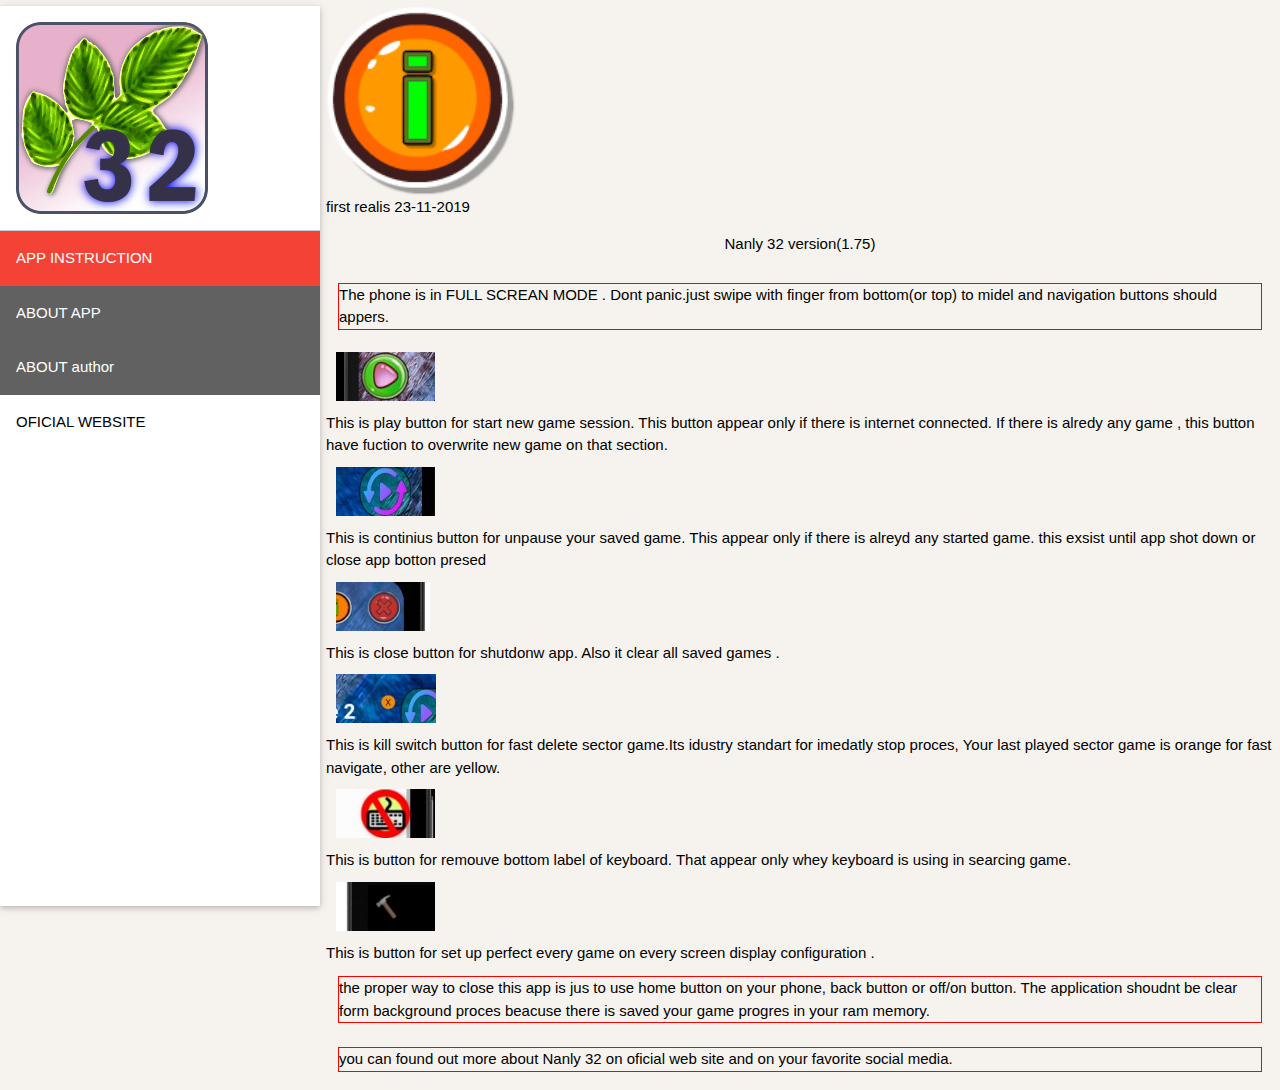
==== index.html @ 4b64a33b "Update index.html" ====
<!DOCTYPE html><html><head><meta http-equiv="content-type" content="text/html; charset=UTF-8">
<meta name="viewport" content="width=device-width, initial-scale=1">
<link rel="stylesheet" href="cS.css"></head><body>
<nav class="w3-sidebar w3-bar-block w3-collapse w3-white w3-animate-left w3-card" style="z-index:3;width:320px;">
<a href="javascript:void(0)" class="w3-bar-item w3-button w3-border-bottom w3-large"><img src="f/g192.png"></a>
<a class="w3-bar-item w3-button w3-hide-large w3-large" onclick="SH_MNY(0);">Close meny</a>
<a class="w3-bar-item w3-button w3-red" onclick="Prikaz(0);SH_MNY(0);">APP INSTRUCTION</a>
<a class="w3-bar-item w3-button w3-dark-grey w3-hover-black w3-left-align" onclick="Prikaz(1),SH_MNY(0);">ABOUT APP</a>
<a class="w3-bar-item w3-button w3-dark-grey w3-hover-black w3-left-align" onclick="Prikaz(2),SH_MNY(0);">ABOUT author</a>
<a class="w3-bar-item w3-button" onclick="window.open('https//www. 1 .com');"><i class="w3-hover-opacity"></i>OFICIAL WEBSITE </a>
<a class="w3-bar-item w3-button"><div class="w3-bar-item w3-button w3-left-align">
    <div id="google_translate_element" ></div></div></a>
</nav>
<div id="myOverlay" class="w3-overlay w3-hide-large w3-animate-opacity" onclick="SH_MNY(0);"></div>

<div class="w3-main " style="margin-left:320px;">
<p class="w3-button w3-white w3-hide-large w3-xlarge w3-margin-left w3-margin-top" onclick="SH_MNY(1);">&#9776;</p>

<div id="INt">
  <img class="w3-round w3-animate-top" src="f/ii.png" style="z-index:-1;width:20%;"><br>
<a>first realis 23-11-2019</a>
<p style="width: 100%;text-align: center;">Nanly 32 version(1.75)</p>
<div style="display: grid;">
<div class="div2TX"> The phone is in FULL SCREAN MODE . Dont panic.just swipe with finger  from bottom(or top) to midel and navigation buttons should appers. </div>
<div class="div1SL"><img src="f/g1.jpg"></div>
<div class="div2">This is play button for start new game session. This button appear only if there is internet connected. If there is alredy any game , this button have fuction to overwrite new game  on that section. </div>
<div class="div1SL"><img src="f/g2.jpg"></div>
<div class="div2">This is continius  button for unpause your saved game. This appear only if there is alreyd any started game. this exsist until app shot down or close app botton presed</div>
<div class="div1SL"><img src="f/g4.jpg"></div>
<div class="div2">This is close button for shutdonw app. Also it clear all saved games . </div>
<div class="div1SL"><img src="f/g6.jpg"></div>
<div class="div2">This is kill switch  button for fast delete sector game.Its idustry standart for imedatly stop proces, Your last played sector game is orange for fast navigate, other are yellow.</div>
<div class="div1SL"><img src="f/g3.jpg"></div>
<div class="div2">This is button for remouve bottom label of keyboard. That appear only whey keyboard is using in searcing game.</div>
<div class="div1SL"><img src="f/g5.jpg"></div>
<div class="div2">This is button for set up perfect every game on every screen display configuration .</div>
<div class="div2TX">the proper way to close this app is jus to use home button on your phone, back button or off/on button. The application shoudnt be clear form  background proces beacuse there is saved your game progres in your ram memory. </div>
<div class="div2TX">you can found out more about Nanly 32 on oficial web site and on your favorite social media. </div>
</div>
</div>

<div id="INF">
<img class="w3-round  w3-animate-top" src="f/g192.png" style="z-index:-1;width:20%;">
<h5>Nanly 32</h5><p>
Nanly32 is simepl app tha save your games and progres  in your ram memory of andrid phone.
The name Nanly32 is inspiration is from old games colector  MAME 32 
<br>
its simple easy to use , free , no adds, no data colection, no ingame billing  ,no account 
, no instalation, no download, only pick & play.
<br>
Nanly32 is  ~ 3 MB mb size memory and can be found on android playstore
<br>
if there is some preoblems, you can reinstal this app  manualy to factory settings in leas than 5 sec.
</p>
</div>

<div id="K1R">
<img class="w3-round  w3-animate-top" src="f/L51r.png" style="z-index:-1;width:20%;">
<h4>1kinger </h4>
<p> 
Author of this app is 1kinger. He is profi full stack web devolpment and others unknowed talents yet. 1kinger is just self declared artistick name of  25 years old boy from europa that have 
and hobby of full stuck solo web devolpment.And 1kinger is trying to make "some good IT things" as good as can be.
<br>
you can finde more fressh info on oficial web site and on social median cominuty
</p>
</div></div><script type="text/javascript" src="Webo_J.js"></script></body></html>
---- cS.css ----
/* W3.CSS 4.13 June 2019 by Jan Egil and Borge Refsnes */
html{box-sizing:border-box}*,*:before,*:after{box-sizing:inherit}
/* Extract from normalize.css by Nicolas Gallagher and Jonathan Neal git.io/normalize */
html{-ms-text-size-adjust:100%;-webkit-text-size-adjust:100%}body{margin:0}
article,aside,details,figcaption,figure,footer,header,main,menu,nav,section{display:block}summary{display:list-item}
audio,canvas,progress,video{display:inline-block}progress{vertical-align:baseline}
audio:not([controls]){display:none;height:0}[hidden],template{display:none}
a{background-color:transparent}a:active,a:hover{outline-width:0}
abbr[title]{border-bottom:none;text-decoration:underline;text-decoration:underline dotted}
b,strong{font-weight:bolder}dfn{font-style:italic}mark{background:#ff0;color:#000}
small{font-size:80%}sub,sup{font-size:75%;line-height:0;position:relative;vertical-align:baseline}
sub{bottom:-0.25em}sup{top:-0.5em}figure{margin:1em 40px}img{border-style:none}
code,kbd,pre,samp{font-family:monospace,monospace;font-size:1em}hr{box-sizing:content-box;height:0;overflow:visible}
button,input,select,textarea,optgroup{font:inherit;margin:0}optgroup{font-weight:bold}
button,input{overflow:visible}button,select{text-transform:none}
button,[type=button],[type=reset],[type=submit]{-webkit-appearance:button}
button::-moz-focus-inner,[type=button]::-moz-focus-inner,[type=reset]::-moz-focus-inner,[type=submit]::-moz-focus-inner{border-style:none;padding:0}
button:-moz-focusring,[type=button]:-moz-focusring,[type=reset]:-moz-focusring,[type=submit]:-moz-focusring{outline:1px dotted ButtonText}
fieldset{border:1px solid #c0c0c0;margin:0 2px;padding:.35em .625em .75em}
legend{color:inherit;display:table;max-width:100%;padding:0;white-space:normal}textarea{overflow:auto}
[type=checkbox],[type=radio]{padding:0}
[type=number]::-webkit-inner-spin-button,[type=number]::-webkit-outer-spin-button{height:auto}
[type=search]{-webkit-appearance:textfield;outline-offset:-2px}
[type=search]::-webkit-search-decoration{-webkit-appearance:none}
::-webkit-file-upload-button{-webkit-appearance:button;font:inherit}
/* End extract */
html,body{font-family:Verdana,sans-serif;font-size:15px;line-height:1.5}html{overflow-x:hidden}
h1{font-size:36px}h2{font-size:30px}h3{font-size:24px}h4{font-size:20px}h5{font-size:18px}h6{font-size:16px}.w3-serif{font-family:serif}
h1,h2,h3,h4,h5,h6{font-family:"Segoe UI",Arial,sans-serif;font-weight:400;margin:10px 0}.w3-wide{letter-spacing:4px}
hr{border:0;border-top:1px solid #eee;margin:20px 0}
.w3-image{max-width:100%;height:auto}img{vertical-align:middle}a{color:inherit}
.w3-table,.w3-table-all{border-collapse:collapse;border-spacing:0;width:100%;display:table}.w3-table-all{border:1px solid #ccc}
.w3-bordered tr,.w3-table-all tr{border-bottom:1px solid #ddd}.w3-striped tbody tr:nth-child(even){background-color:#f1f1f1}
.w3-table-all tr:nth-child(odd){background-color:#fff}.w3-table-all tr:nth-child(even){background-color:#f1f1f1}
.w3-hoverable tbody tr:hover,.w3-ul.w3-hoverable li:hover{background-color:#ccc}.w3-centered tr th,.w3-centered tr td{text-align:center}
.w3-table td,.w3-table th,.w3-table-all td,.w3-table-all th{padding:8px 8px;display:table-cell;text-align:left;vertical-align:top}
.w3-table th:first-child,.w3-table td:first-child,.w3-table-all th:first-child,.w3-table-all td:first-child{padding-left:16px}
.w3-btn,.w3-button{border:none;display:inline-block;padding:8px 16px;vertical-align:middle;overflow:hidden;text-decoration:none;color:inherit;background-color:inherit;text-align:center;cursor:pointer;white-space:nowrap}
.w3-btn:hover{box-shadow:0 8px 16px 0 rgba(0,0,0,0.2),0 6px 20px 0 rgba(0,0,0,0.19)}
.w3-btn,.w3-button{-webkit-touch-callout:none;-webkit-user-select:none;-khtml-user-select:none;-moz-user-select:none;-ms-user-select:none;user-select:none}   
.w3-disabled,.w3-btn:disabled,.w3-button:disabled{cursor:not-allowed;opacity:0.3}.w3-disabled *,:disabled *{pointer-events:none}
.w3-btn.w3-disabled:hover,.w3-btn:disabled:hover{box-shadow:none}
.w3-badge,.w3-tag{background-color:#000;color:#fff;display:inline-block;padding-left:8px;padding-right:8px;text-align:center}.w3-badge{border-radius:50%}
.w3-ul{list-style-type:none;padding:0;margin:0}.w3-ul li{padding:8px 16px;border-bottom:1px solid #ddd}.w3-ul li:last-child{border-bottom:none}
.w3-tooltip,.w3-display-container{position:relative}.w3-tooltip .w3-text{display:none}.w3-tooltip:hover .w3-text{display:inline-block}
.w3-ripple:active{opacity:0.5}.w3-ripple{transition:opacity 0s}
.w3-input{padding:8px;display:block;border:none;border-bottom:1px solid #ccc;width:100%}
.w3-select{padding:9px 0;width:100%;border:none;border-bottom:1px solid #ccc}
.w3-dropdown-click,.w3-dropdown-hover{position:relative;display:inline-block;cursor:pointer}
.w3-dropdown-hover:hover .w3-dropdown-content{display:block}
.w3-dropdown-hover:first-child,.w3-dropdown-click:hover{background-color:#ccc;color:#000}
.w3-dropdown-hover:hover > .w3-button:first-child,.w3-dropdown-click:hover > .w3-button:first-child{background-color:#ccc;color:#000}
.w3-dropdown-content{cursor:auto;color:#000;background-color:#fff;display:none;position:absolute;min-width:160px;margin:0;padding:0;z-index:1}
.w3-check,.w3-radio{width:24px;height:24px;position:relative;top:6px}
.w3-sidebar{height:100%;width:200px;background-color:#fff;position:fixed!important;z-index:1;overflow:auto}
.w3-bar-block .w3-dropdown-hover,.w3-bar-block .w3-dropdown-click{width:100%}
.w3-bar-block .w3-dropdown-hover .w3-dropdown-content,.w3-bar-block .w3-dropdown-click .w3-dropdown-content{min-width:100%}
.w3-bar-block .w3-dropdown-hover .w3-button,.w3-bar-block .w3-dropdown-click .w3-button{width:100%;text-align:left;padding:8px 16px}
.w3-main,#main{transition:margin-left .4s}
.w3-modal{z-index:3;display:none;padding-top:100px;position:fixed;left:0;top:0;width:100%;height:100%;overflow:auto;background-color:rgb(0,0,0);background-color:rgba(0,0,0,0.4)}
.w3-modal-content{margin:auto;background-color:#fff;position:relative;padding:0;outline:0;width:600px}
.w3-bar{width:100%;overflow:hidden}.w3-center .w3-bar{display:inline-block;width:auto}
.w3-bar .w3-bar-item{padding:8px 16px;float:left;width:auto;border:none;display:block;outline:0}
.w3-bar .w3-dropdown-hover,.w3-bar .w3-dropdown-click{position:static;float:left}
.w3-bar .w3-button{white-space:normal}
.w3-bar-block .w3-bar-item{width:100%;display:block;padding:8px 16px;text-align:left;border:none;white-space:normal;float:none;outline:0}
.w3-bar-block.w3-center .w3-bar-item{text-align:center}.w3-block{display:block;width:100%}
.w3-responsive{display:block;overflow-x:auto}
.w3-container:after,.w3-container:before,.w3-panel:after,.w3-panel:before,.w3-row:after,.w3-row:before,.w3-row-padding:after,.w3-row-padding:before,
.w3-cell-row:before,.w3-cell-row:after,.w3-clear:after,.w3-clear:before,.w3-bar:before,.w3-bar:after{content:"";display:table;clear:both}
.w3-col,.w3-half,.w3-third,.w3-twothird,.w3-threequarter,.w3-quarter{float:left;width:100%}
.w3-col.s1{width:8.33333%}.w3-col.s2{width:16.66666%}.w3-col.s3{width:24.99999%}.w3-col.s4{width:33.33333%}
.w3-col.s5{width:41.66666%}.w3-col.s6{width:49.99999%}.w3-col.s7{width:58.33333%}.w3-col.s8{width:66.66666%}
.w3-col.s9{width:74.99999%}.w3-col.s10{width:83.33333%}.w3-col.s11{width:91.66666%}.w3-col.s12{width:99.99999%}
@media (min-width:601px){.w3-col.m1{width:8.33333%}.w3-col.m2{width:16.66666%}.w3-col.m3,.w3-quarter{width:24.99999%}.w3-col.m4,.w3-third{width:33.33333%}
.w3-col.m5{width:41.66666%}.w3-col.m6,.w3-half{width:49.99999%}.w3-col.m7{width:58.33333%}.w3-col.m8,.w3-twothird{width:66.66666%}
.w3-col.m9,.w3-threequarter{width:74.99999%}.w3-col.m10{width:83.33333%}.w3-col.m11{width:91.66666%}.w3-col.m12{width:99.99999%}}
@media (min-width:993px){.w3-col.l1{width:8.33333%}.w3-col.l2{width:16.66666%}.w3-col.l3{width:24.99999%}.w3-col.l4{width:33.33333%}
.w3-col.l5{width:41.66666%}.w3-col.l6{width:49.99999%}.w3-col.l7{width:58.33333%}.w3-col.l8{width:66.66666%}
.w3-col.l9{width:74.99999%}.w3-col.l10{width:83.33333%}.w3-col.l11{width:91.66666%}.w3-col.l12{width:99.99999%}}
.w3-rest{overflow:hidden}.w3-stretch{margin-left:-16px;margin-right:-16px}
.w3-content,.w3-auto{margin-left:auto;margin-right:auto}.w3-content{max-width:980px}.w3-auto{max-width:1140px}
.w3-cell-row{display:table;width:100%}.w3-cell{display:table-cell}
.w3-cell-top{vertical-align:top}.w3-cell-middle{vertical-align:middle}.w3-cell-bottom{vertical-align:bottom}
.w3-hide{display:none!important}.w3-show-block,.w3-show{display:block!important}.w3-show-inline-block{display:inline-block!important}
@media (max-width:1205px){.w3-auto{max-width:95%}}
@media (max-width:600px){.w3-modal-content{margin:0 10px;width:auto!important}.w3-modal{padding-top:30px}
.w3-dropdown-hover.w3-mobile .w3-dropdown-content,.w3-dropdown-click.w3-mobile .w3-dropdown-content{position:relative}	
.w3-hide-small{display:none!important}.w3-mobile{display:block;width:100%!important}.w3-bar-item.w3-mobile,.w3-dropdown-hover.w3-mobile,.w3-dropdown-click.w3-mobile{text-align:center}
.w3-dropdown-hover.w3-mobile,.w3-dropdown-hover.w3-mobile .w3-btn,.w3-dropdown-hover.w3-mobile .w3-button,.w3-dropdown-click.w3-mobile,.w3-dropdown-click.w3-mobile .w3-btn,.w3-dropdown-click.w3-mobile .w3-button{width:100%}}
@media (max-width:768px){.w3-modal-content{width:500px}.w3-modal{padding-top:50px}}
@media (min-width:993px){.w3-modal-content{width:900px}.w3-hide-large{display:none!important}.w3-sidebar.w3-collapse{display:block!important}}
@media (max-width:992px) and (min-width:601px){.w3-hide-medium{display:none!important}}
@media (max-width:992px){.w3-sidebar.w3-collapse{display:none}.w3-main{margin-left:0!important;margin-right:0!important}.w3-auto{max-width:100%}}
.w3-top,.w3-bottom{position:fixed;width:100%;z-index:1}.w3-top{top:0}.w3-bottom{bottom:0}
.w3-overlay{position:fixed;display:none;width:100%;height:100%;top:0;left:0;right:0;bottom:0;background-color:rgba(0,0,0,0.5);z-index:2}
.w3-display-topleft{position:absolute;left:0;top:0}.w3-display-topright{position:absolute;right:0;top:0}
.w3-display-bottomleft{position:absolute;left:0;bottom:0}.w3-display-bottomright{position:absolute;right:0;bottom:0}
.w3-display-middle{position:absolute;top:50%;left:50%;transform:translate(-50%,-50%);-ms-transform:translate(-50%,-50%)}
.w3-display-left{position:absolute;top:50%;left:0%;transform:translate(0%,-50%);-ms-transform:translate(-0%,-50%)}
.w3-display-right{position:absolute;top:50%;right:0%;transform:translate(0%,-50%);-ms-transform:translate(0%,-50%)}
.w3-display-topmiddle{position:absolute;left:50%;top:0;transform:translate(-50%,0%);-ms-transform:translate(-50%,0%)}
.w3-display-bottommiddle{position:absolute;left:50%;bottom:0;transform:translate(-50%,0%);-ms-transform:translate(-50%,0%)}
.w3-display-container:hover .w3-display-hover{display:block}.w3-display-container:hover span.w3-display-hover{display:inline-block}.w3-display-hover{display:none}
.w3-display-position{position:absolute}
.w3-circle{border-radius:50%}



.w3-row-padding,.w3-row-padding>.w3-half,.w3-row-padding>.w3-third,.w3-row-padding>.w3-twothird,.w3-row-padding>.w3-threequarter,.w3-row-padding>.w3-quarter,.w3-row-padding>.w3-col{padding:0 8px}
.w3-container,.w3-panel{padding:0.01em 16px}.w3-panel{margin-top:16px;margin-bottom:16px}
.w3-code,.w3-codespan{font-family:Consolas,"courier new";font-size:16px}
.w3-code{width:auto;background-color:#fff;padding:8px 12px;border-left:4px solid #4CAF50;word-wrap:break-word}
.w3-codespan{color:crimson;background-color:#f1f1f1;padding-left:4px;padding-right:4px;font-size:110%}
.w3-card,.w3-card-2{box-shadow:0 2px 5px 0 rgba(0,0,0,0.16),0 2px 10px 0 rgba(0,0,0,0.12)}
.w3-card-4,.w3-hover-shadow:hover{box-shadow:0 4px 10px 0 rgba(0,0,0,0.2),0 4px 20px 0 rgba(0,0,0,0.19)}
.w3-spin{animation:w3-spin 2s infinite linear}@keyframes w3-spin{0%{transform:rotate(0deg)}100%{transform:rotate(359deg)}}
.w3-animate-fading{animation:fading 10s infinite}@keyframes fading{0%{opacity:0}50%{opacity:1}100%{opacity:0}}
.w3-animate-opacity{animation:opac 0.8s}@keyframes opac{from{opacity:0} to{opacity:1}}
.w3-animate-top{position:relative;animation:animatetop 0.4s}@keyframes animatetop{from{top:-300px;opacity:0} to{top:0;opacity:1}}
.w3-animate-left{position:relative;animation:animateleft 0.4s}@keyframes animateleft{from{left:-300px;opacity:0} to{left:0;opacity:1}}
.w3-animate-right{position:relative;animation:animateright 0.4s}@keyframes animateright{from{right:-300px;opacity:0} to{right:0;opacity:1}}
.w3-animate-bottom{position:relative;animation:animatebottom 0.4s}@keyframes animatebottom{from{bottom:-300px;opacity:0} to{bottom:0;opacity:1}}
.w3-animate-zoom {animation:animatezoom 0.6s}@keyframes animatezoom{from{transform:scale(0)} to{transform:scale(1)}}
.w3-animate-input{transition:width 0.4s ease-in-out}.w3-animate-input:focus{width:100%!important}
.w3-opacity,.w3-hover-opacity:hover{opacity:0.60}.w3-opacity-off,.w3-hover-opacity-off:hover{opacity:1}
.w3-opacity-max{opacity:0.25}.w3-opacity-min{opacity:0.75}
.w3-greyscale-max,.w3-grayscale-max,.w3-hover-greyscale:hover,.w3-hover-grayscale:hover{filter:grayscale(100%)}
.w3-greyscale,.w3-grayscale{filter:grayscale(75%)}.w3-greyscale-min,.w3-grayscale-min{filter:grayscale(50%)}
.w3-sepia{filter:sepia(75%)}.w3-sepia-max,.w3-hover-sepia:hover{filter:sepia(100%)}.w3-sepia-min{filter:sepia(50%)}
.w3-tiny{font-size:10px!important}.w3-small{font-size:12px!important}.w3-medium{font-size:15px!important}.w3-large{font-size:18px!important}
.w3-xlarge{font-size:24px!important}.w3-xxlarge{font-size:36px!important}.w3-xxxlarge{font-size:48px!important}.w3-jumbo{font-size:64px!important}
.w3-left-align{text-align:left!important}.w3-right-align{text-align:right!important}.w3-justify{text-align:justify!important}.w3-center{text-align:center!important}
.w3-border-0{border:0!important}.w3-border{border:1px solid #ccc!important}
.w3-border-top{border-top:1px solid #ccc!important}.w3-border-bottom{border-bottom:1px solid #ccc!important}
.w3-border-left{border-left:1px solid #ccc!important}.w3-border-right{border-right:1px solid #ccc!important}
.w3-topbar{border-top:6px solid #ccc!important}.w3-bottombar{border-bottom:6px solid #ccc!important}
.w3-leftbar{border-left:6px solid #ccc!important}.w3-rightbar{border-right:6px solid #ccc!important}
.w3-section,.w3-code{margin-top:16px!important;margin-bottom:16px!important}
.w3-margin{margin:16px!important}.w3-margin-top{margin-top:16px!important}.w3-margin-bottom{margin-bottom:16px!important}
.w3-margin-left{margin-left:16px!important}.w3-margin-right{margin-right:16px!important}
.w3-padding-small{padding:4px 8px!important}.w3-padding{padding:8px 16px!important}.w3-padding-large{padding:12px 24px!important}
.w3-padding-16{padding-top:16px!important;padding-bottom:16px!important}.w3-padding-24{padding-top:24px!important;padding-bottom:24px!important}
.w3-padding-32{padding-top:32px!important;padding-bottom:32px!important}.w3-padding-48{padding-top:48px!important;padding-bottom:48px!important}
.w3-padding-64{padding-top:64px!important;padding-bottom:64px!important}
.w3-left{float:left!important}.w3-right{float:right!important}
.w3-button:hover{color:#000!important;background-color:#ccc!important}
.w3-transparent,.w3-hover-none:hover{background-color:transparent!important}
.w3-hover-none:hover{box-shadow:none!important}
/* Colors */
.w3-amber,.w3-hover-amber:hover{color:#000!important;background-color:#ffc107!important}
.w3-aqua,.w3-hover-aqua:hover{color:#000!important;background-color:#00ffff!important}
.w3-blue,.w3-hover-blue:hover{color:#fff!important;background-color:#2196F3!important}
.w3-light-blue,.w3-hover-light-blue:hover{color:#000!important;background-color:#87CEEB!important}
.w3-brown,.w3-hover-brown:hover{color:#fff!important;background-color:#795548!important}
.w3-cyan,.w3-hover-cyan:hover{color:#000!important;background-color:#00bcd4!important}
.w3-blue-grey,.w3-hover-blue-grey:hover,.w3-blue-gray,.w3-hover-blue-gray:hover{color:#fff!important;background-color:#607d8b!important}
.w3-green,.w3-hover-green:hover{color:#fff!important;background-color:#4CAF50!important}
.w3-light-green,.w3-hover-light-green:hover{color:#000!important;background-color:#8bc34a!important}
.w3-indigo,.w3-hover-indigo:hover{color:#fff!important;background-color:#3f51b5!important}
.w3-khaki,.w3-hover-khaki:hover{color:#000!important;background-color:#f0e68c!important}
.w3-lime,.w3-hover-lime:hover{color:#000!important;background-color:#cddc39!important}
.w3-orange,.w3-hover-orange:hover{color:#000!important;background-color:#ff9800!important}
.w3-deep-orange,.w3-hover-deep-orange:hover{color:#fff!important;background-color:#ff5722!important}
.w3-pink,.w3-hover-pink:hover{color:#fff!important;background-color:#e91e63!important}
.w3-purple,.w3-hover-purple:hover{color:#fff!important;background-color:#9c27b0!important}
.w3-deep-purple,.w3-hover-deep-purple:hover{color:#fff!important;background-color:#673ab7!important}
.w3-red,.w3-hover-red:hover{color:#fff!important;background-color:#f44336!important}
.w3-sand,.w3-hover-sand:hover{color:#000!important;background-color:#fdf5e6!important}
.w3-teal,.w3-hover-teal:hover{color:#fff!important;background-color:#009688!important}
.w3-yellow,.w3-hover-yellow:hover{color:#000!important;background-color:#ffeb3b!important}
.w3-white,.w3-hover-white:hover{color:#000!important;background-color:#fff!important}
.w3-black,.w3-hover-black:hover{color:#fff!important;background-color:#000!important}
.w3-grey,.w3-hover-grey:hover,.w3-gray,.w3-hover-gray:hover{color:#000!important;background-color:#9e9e9e!important}
.w3-light-grey,.w3-hover-light-grey:hover,.w3-light-gray,.w3-hover-light-gray:hover{color:#000!important;background-color:#f1f1f1!important}
.w3-dark-grey,.w3-hover-dark-grey:hover,.w3-dark-gray,.w3-hover-dark-gray:hover{color:#fff!important;background-color:#616161!important}
.w3-pale-red,.w3-hover-pale-red:hover{color:#000!important;background-color:#ffdddd!important}
.w3-pale-green,.w3-hover-pale-green:hover{color:#000!important;background-color:#ddffdd!important}
.w3-pale-yellow,.w3-hover-pale-yellow:hover{color:#000!important;background-color:#ffffcc!important}
.w3-pale-blue,.w3-hover-pale-blue:hover{color:#000!important;background-color:#ddffff!important}
.w3-text-amber,.w3-hover-text-amber:hover{color:#ffc107!important}
.w3-text-aqua,.w3-hover-text-aqua:hover{color:#00ffff!important}
.w3-text-blue,.w3-hover-text-blue:hover{color:#2196F3!important}
.w3-text-light-blue,.w3-hover-text-light-blue:hover{color:#87CEEB!important}
.w3-text-brown,.w3-hover-text-brown:hover{color:#795548!important}
.w3-text-cyan,.w3-hover-text-cyan:hover{color:#00bcd4!important}
.w3-text-blue-grey,.w3-hover-text-blue-grey:hover,.w3-text-blue-gray,.w3-hover-text-blue-gray:hover{color:#607d8b!important}
.w3-text-green,.w3-hover-text-green:hover{color:#4CAF50!important}
.w3-text-light-green,.w3-hover-text-light-green:hover{color:#8bc34a!important}
.w3-text-indigo,.w3-hover-text-indigo:hover{color:#3f51b5!important}
.w3-text-khaki,.w3-hover-text-khaki:hover{color:#b4aa50!important}
.w3-text-lime,.w3-hover-text-lime:hover{color:#cddc39!important}
.w3-text-orange,.w3-hover-text-orange:hover{color:#ff9800!important}
.w3-text-deep-orange,.w3-hover-text-deep-orange:hover{color:#ff5722!important}
.w3-text-pink,.w3-hover-text-pink:hover{color:#e91e63!important}
.w3-text-purple,.w3-hover-text-purple:hover{color:#9c27b0!important}
.w3-text-deep-purple,.w3-hover-text-deep-purple:hover{color:#673ab7!important}
.w3-text-red,.w3-hover-text-red:hover{color:#f44336!important}
.w3-text-sand,.w3-hover-text-sand:hover{color:#fdf5e6!important}
.w3-text-teal,.w3-hover-text-teal:hover{color:#009688!important}
.w3-text-yellow,.w3-hover-text-yellow:hover{color:#d2be0e!important}
.w3-text-white,.w3-hover-text-white:hover{color:#fff!important}
.w3-text-black,.w3-hover-text-black:hover{color:#000!important}
.w3-text-grey,.w3-hover-text-grey:hover,.w3-text-gray,.w3-hover-text-gray:hover{color:#757575!important}
.w3-text-light-grey,.w3-hover-text-light-grey:hover,.w3-text-light-gray,.w3-hover-text-light-gray:hover{color:#f1f1f1!important}
.w3-text-dark-grey,.w3-hover-text-dark-grey:hover,.w3-text-dark-gray,.w3-hover-text-dark-gray:hover{color:#3a3a3a!important}
.w3-border-amber,.w3-hover-border-amber:hover{border-color:#ffc107!important}
.w3-border-aqua,.w3-hover-border-aqua:hover{border-color:#00ffff!important}
.w3-border-blue,.w3-hover-border-blue:hover{border-color:#2196F3!important}
.w3-border-light-blue,.w3-hover-border-light-blue:hover{border-color:#87CEEB!important}
.w3-border-brown,.w3-hover-border-brown:hover{border-color:#795548!important}
.w3-border-cyan,.w3-hover-border-cyan:hover{border-color:#00bcd4!important}
.w3-border-blue-grey,.w3-hover-border-blue-grey:hover,.w3-border-blue-gray,.w3-hover-border-blue-gray:hover{border-color:#607d8b!important}
.w3-border-green,.w3-hover-border-green:hover{border-color:#4CAF50!important}
.w3-border-light-green,.w3-hover-border-light-green:hover{border-color:#8bc34a!important}
.w3-border-indigo,.w3-hover-border-indigo:hover{border-color:#3f51b5!important}
.w3-border-khaki,.w3-hover-border-khaki:hover{border-color:#f0e68c!important}
.w3-border-lime,.w3-hover-border-lime:hover{border-color:#cddc39!important}
.w3-border-orange,.w3-hover-border-orange:hover{border-color:#ff9800!important}
.w3-border-deep-orange,.w3-hover-border-deep-orange:hover{border-color:#ff5722!important}
.w3-border-pink,.w3-hover-border-pink:hover{border-color:#e91e63!important}
.w3-border-purple,.w3-hover-border-purple:hover{border-color:#9c27b0!important}
.w3-border-deep-purple,.w3-hover-border-deep-purple:hover{border-color:#673ab7!important}
.w3-border-red,.w3-hover-border-red:hover{border-color:#f44336!important}
.w3-border-sand,.w3-hover-border-sand:hover{border-color:#fdf5e6!important}
.w3-border-teal,.w3-hover-border-teal:hover{border-color:#009688!important}
.w3-border-yellow,.w3-hover-border-yellow:hover{border-color:#ffeb3b!important}
.w3-border-white,.w3-hover-border-white:hover{border-color:#fff!important}
.w3-border-black,.w3-hover-border-black:hover{border-color:#000!important}
.w3-border-grey,.w3-hover-border-grey:hover,.w3-border-gray,.w3-hover-border-gray:hover{border-color:#9e9e9e!important}
.w3-border-light-grey,.w3-hover-border-light-grey:hover,.w3-border-light-gray,.w3-hover-border-light-gray:hover{border-color:#f1f1f1!important}
.w3-border-dark-grey,.w3-hover-border-dark-grey:hover,.w3-border-dark-gray,.w3-hover-border-dark-gray:hover{border-color:#616161!important}
.w3-border-pale-red,.w3-hover-border-pale-red:hover{border-color:#ffe7e7!important}.w3-border-pale-green,.w3-hover-border-pale-green:hover{border-color:#e7ffe7!important}
.w3-border-pale-yellow,.w3-hover-border-pale-yellow:hover{border-color:#ffffcc!important}.w3-border-pale-blue,.w3-hover-border-pale-blue:hover{border-color:#e7ffff!important}


#INF ,#K1R{display:none;margin: 6px;} #INt{margin: 6px;}
body{background-color:rgb(246, 243, 239);}
.div1SL {
  float: left;
  width: 100px;
  height: 50px;
  margin: 10px;}
.div2TX {  border: 1px solid red; margin: 12px;}

.w3-bar-block .w3-bar-item {padding: 16px}
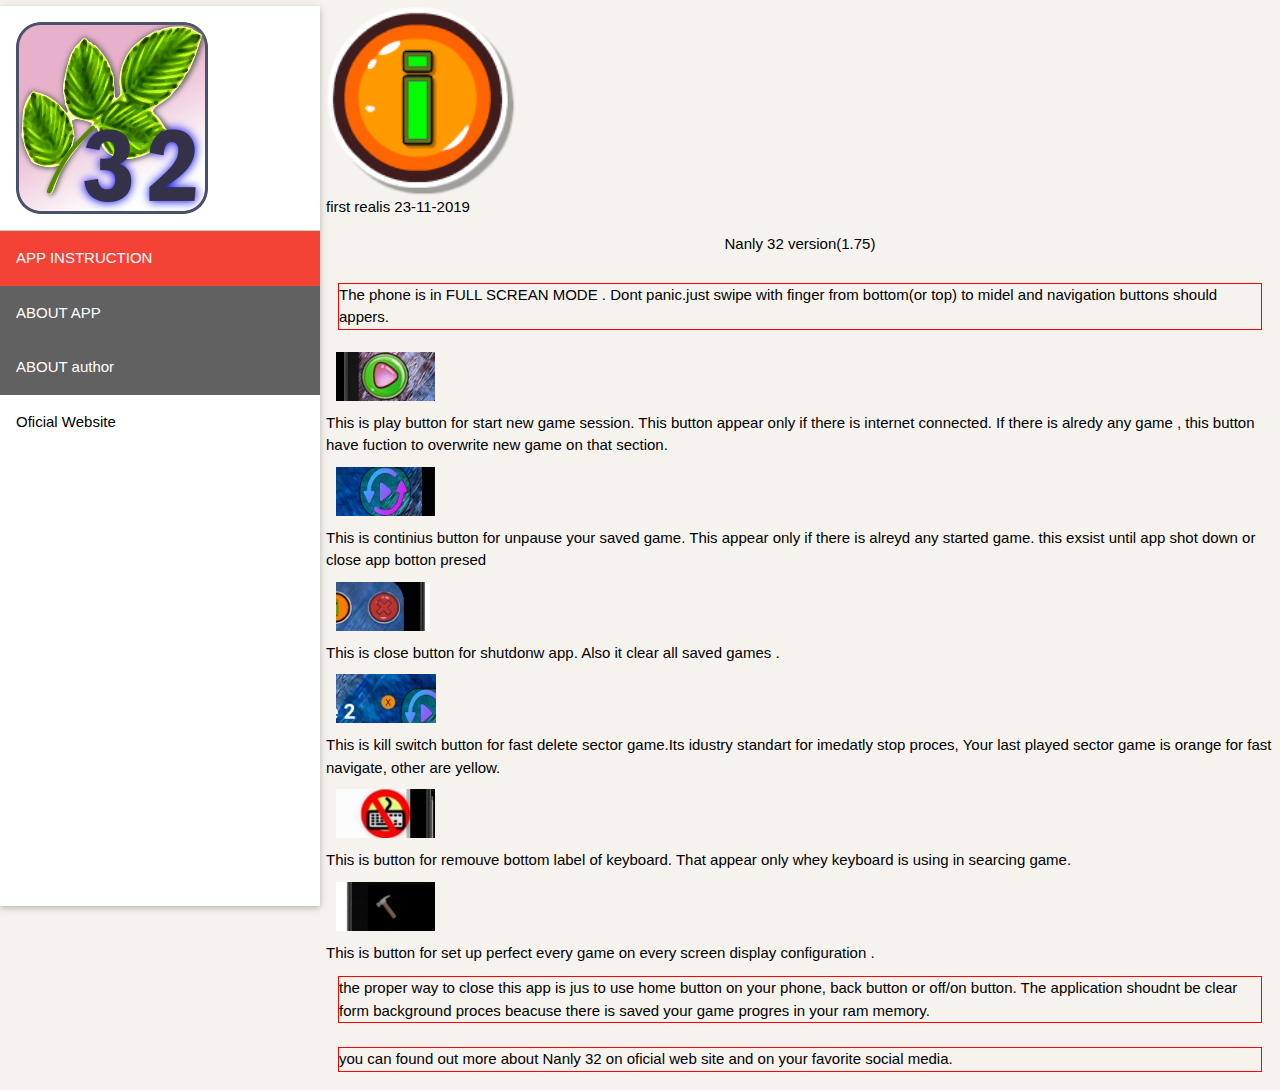
==== commit 085a7e9e: "Update index.html" ====
--- a/index.html
+++ b/index.html
@@ -7,7 +7,7 @@
 <a class="w3-bar-item w3-button w3-red" onclick="Prikaz(0);SH_MNY(0);">APP INSTRUCTION</a>
 <a class="w3-bar-item w3-button w3-dark-grey w3-hover-black w3-left-align" onclick="Prikaz(1),SH_MNY(0);">ABOUT APP</a>
 <a class="w3-bar-item w3-button w3-dark-grey w3-hover-black w3-left-align" onclick="Prikaz(2),SH_MNY(0);">ABOUT author</a>
-<a class="w3-bar-item w3-button" onclick="window.open('https//www. 1 .com');"><i class="w3-hover-opacity"></i>OFICIAL WEBSITE </a>
+<a class="w3-bar-item w3-button" onclick="window.open('https://1kinger.github.io/web/#s4');">Oficial Website</a>
 <a class="w3-bar-item w3-button"><div class="w3-bar-item w3-button w3-left-align">
     <div id="google_translate_element" ></div></div></a>
 </nav>
